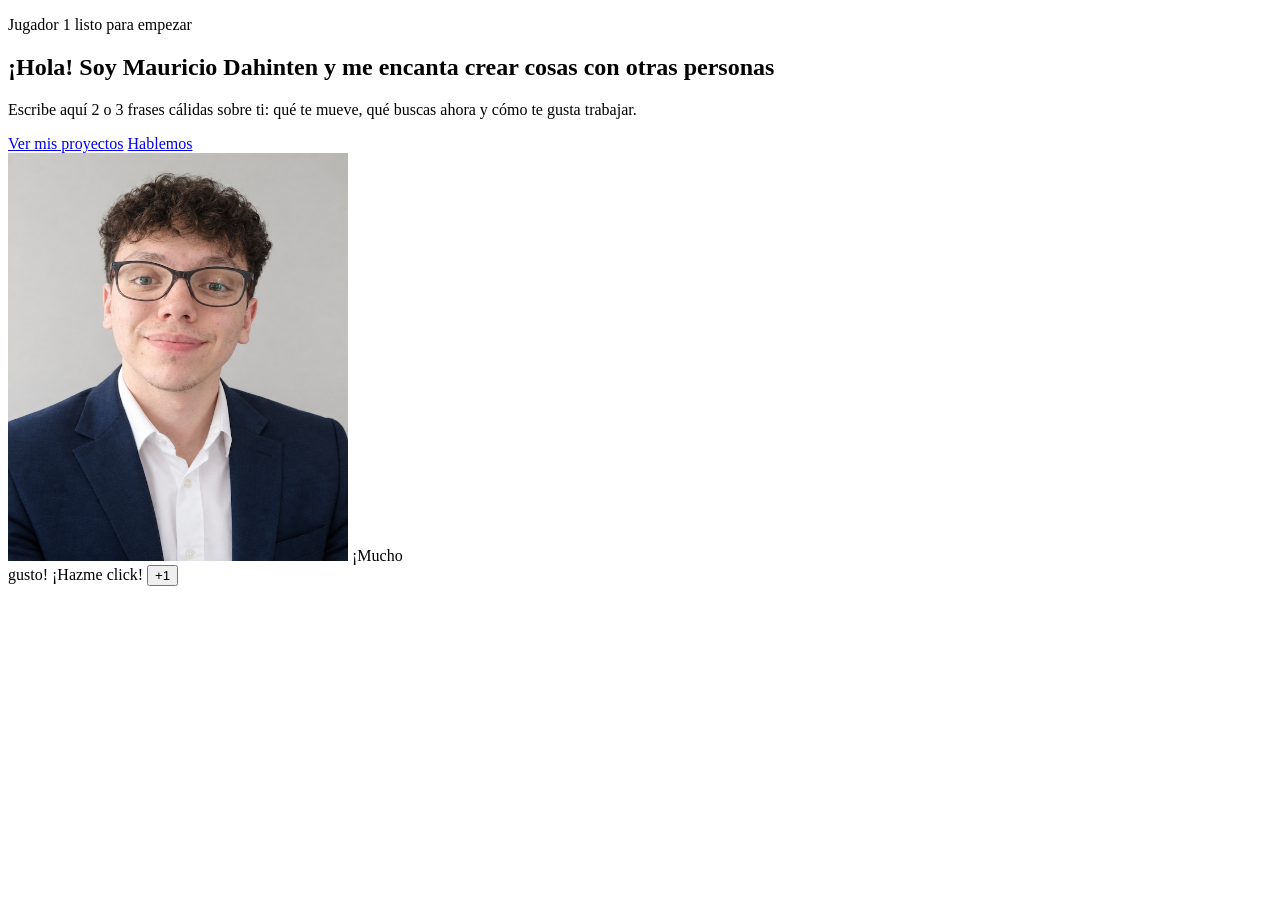
==== index.html @ a979af52 "feat: creacion entera de frontend" ====
<!DOCTYPE html>
<html lang="es"><head><meta charset="utf-8"><meta name="viewport" content="width=device-width,initial-scale=1">
<title>Inicio | Mauricio Dahinten</title><meta name="description" content="Portafolio de Mauricio Dahinten, programador junior.">
<link rel="preconnect" href="https://fonts.googleapis.com"><link rel="preconnect" href="https://fonts.gstatic.com" crossorigin>
<link href="https://fonts.googleapis.com/css2?family=Nunito:wght@400;700&family=Press+Start+2P&display=swap" rel="stylesheet">
<link rel="stylesheet" href="css/estilos.css"></head>
<body data-root="" data-page="inicio">
<main>
<section class="hero">
 <div>
  <p class="sub" data-en="Player 1 ready to start">Jugador 1 listo para empezar</p>
  <h1 data-en="Hi! I'm <span class='nombre'>Mauricio Dahinten</span> and I love creating things with other people">¡Hola! Soy <span class="nombre">Mauricio Dahinten</span> y me encanta crear cosas con otras personas</h1>
  <div class="rol" id="rol" data-roles="Programador junior|Jugador de corazón|Compañero de equipo" data-roles-en="Junior developer|Gamer at heart|Team player"><span></span></div>
  <p class="lead" data-en="Write here 2 or 3 warm sentences about you: what drives you, what you are looking for and how you like to work.">Escribe aquí 2 o 3 frases cálidas sobre ti: qué te mueve, qué buscas ahora y cómo te gusta trabajar.</p>
  <a class="btn" href="html/proyectos.html" data-en="See my projects">Ver mis proyectos</a> <a class="btn alt" href="html/contacto.html" data-en="Let's talk">Hablemos</a>
 </div>
 <div class="foto">
  <img src="img/foto.jpg" width="340" height="408" onerror="this.onerror=null;this.src='img/foto.jpg'" alt="Mauricio Dahinten">
  <span class="globo" data-en="Nice<br>to meet you!">¡Mucho<br>gusto!</span>
  <span class="pista" id="pista" data-en="Click me!">¡Hazme click!</span>
  <button id="moneda" aria-label="Moneda / Coin">+1</button>
 </div>
</section>
</main>
<script src="js/main.js"></script>
</body></html>
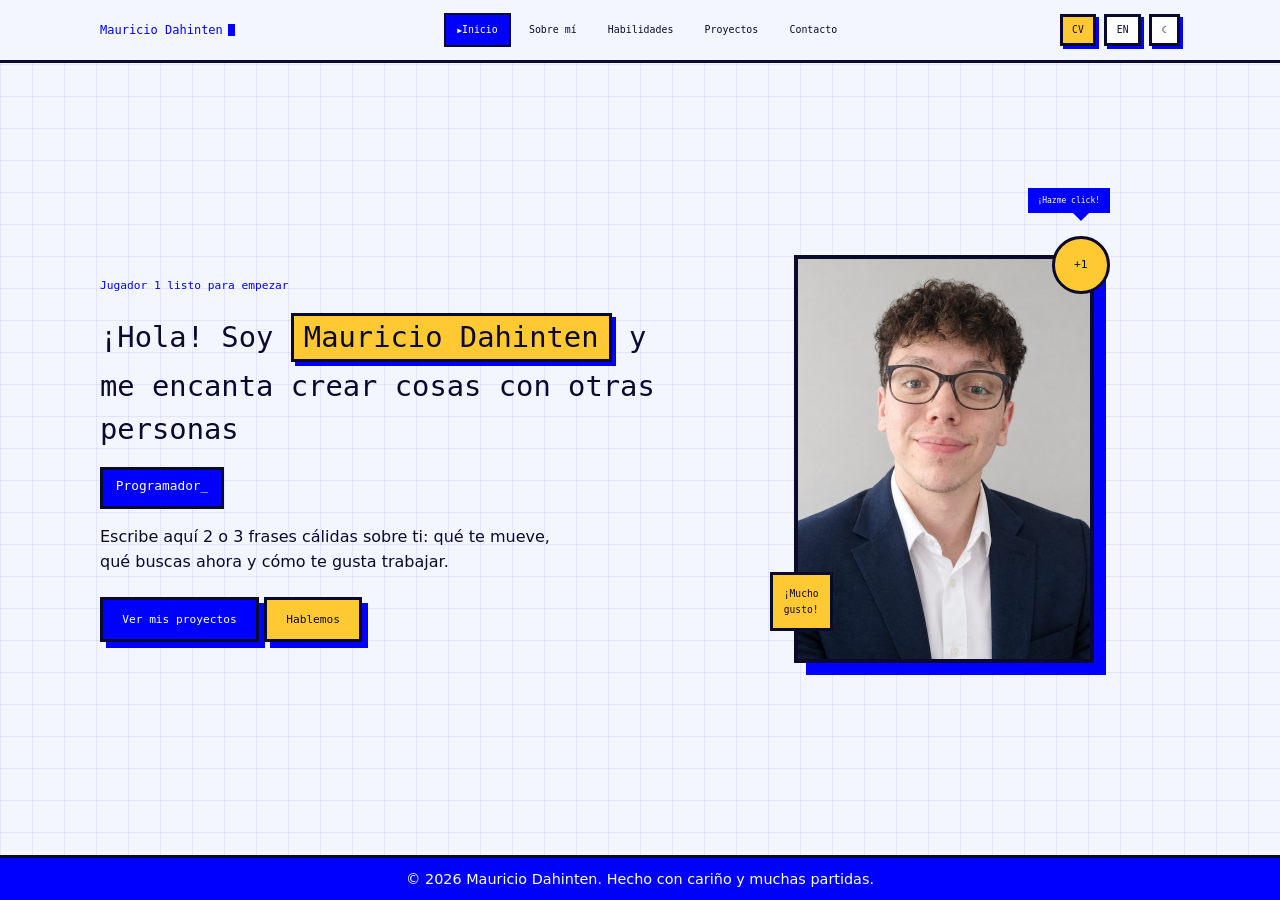
==== commit e27508c0: "fix: se arregla el directorio de la imagen" ====
--- a/index.html
+++ b/index.html
@@ -15,7 +15,7 @@
   <a class="btn" href="html/proyectos.html" data-en="See my projects">Ver mis proyectos</a> <a class="btn alt" href="html/contacto.html" data-en="Let's talk">Hablemos</a>
  </div>
  <div class="foto">
-  <img src="img/foto.jpg" width="340" height="408" onerror="this.onerror=null;this.src='img/foto.jpg'" alt="Mauricio Dahinten">
+  <img src="img/foto.jpg" width="340" height="408" onerror="var n=this.dataset.i=(+this.dataset.i||0)+1;this.src=['img/foto.jpg','img/foto.webp','img/placeholder.svg'][n-1]||''" alt="Mauricio Dahinten">
   <span class="globo" data-en="Nice<br>to meet you!">¡Mucho<br>gusto!</span>
   <span class="pista" id="pista" data-en="Click me!">¡Hazme click!</span>
   <button id="moneda" aria-label="Moneda / Coin">+1</button>
@@ -23,4 +23,4 @@
 </section>
 </main>
 <script src="js/main.js"></script>
-</body></html>
+</body></html>
--- a/css/estilos.css
+++ b/css/estilos.css
@@ -0,0 +1,124 @@
+:root{--azul:#0000FF;--tinta:#0A0A2E;--papel:#F4F6FF;--suave:#D6DCFF;--moneda:#FFC933;--card:#fff;--txtazul:#0000FF;--sombra:#0000FF;--rej:#0000ff12;--apagado:#4a4a7a;--px:'Press Start 2P',monospace;--cuerpo:'Nunito',system-ui,sans-serif}
+*{box-sizing:border-box;margin:0}
+html{scroll-behavior:smooth}
+body{font:1.05rem/1.7 var(--cuerpo);color:var(--tinta);background:var(--papel);background-image:linear-gradient(var(--rej) 1px,transparent 1px),linear-gradient(90deg,var(--rej) 1px,transparent 1px);background-size:32px 32px;min-height:100vh;display:flex;flex-direction:column}
+main{flex:1;width:min(1080px,92%);margin:0 auto;padding:3rem 0 4rem}
+a{color:inherit}
+:focus-visible{outline:3px solid var(--moneda);outline-offset:3px}
+h1,h2,h3{font-family:var(--px);line-height:1.5;font-weight:400}
+h1{font-size:clamp(1.3rem,3.6vw,2.2rem)}
+h2{font-size:1rem;margin-bottom:1rem}
+h3{font-size:.8rem;margin-bottom:.5rem}
+p+p{margin-top:1rem}
+.sub{color:var(--txtazul);font-family:var(--px);font-size:.7rem;margin-bottom:1rem}
+
+/* header */
+header{position:sticky;top:0;z-index:9;background:var(--papel);border-bottom:3px solid var(--tinta)}
+.bar{width:min(1080px,92%);margin:0 auto;display:flex;justify-content:space-between;align-items:center;padding:.8rem 0}
+.logo{font:.75rem var(--px);text-decoration:none;color:var(--txtazul)}
+.logo::after{content:"";display:inline-block;width:.6em;height:1em;background:var(--txtazul);margin-left:.4em;vertical-align:-.15em;animation:parp 1s steps(1) infinite}
+@keyframes parp{50%{opacity:0}}
+nav{display:flex;gap:.3rem}
+nav a{font:.62rem var(--px);text-decoration:none;padding:.6rem .7rem;border:2px solid transparent}
+nav a:hover,nav a.on{border-color:var(--tinta);background:var(--azul);color:#fff}
+nav a.on::before,nav a:hover::before{content:"\25B6 ";font-size:.5rem}
+#menu{display:none;font:.65rem var(--px);background:var(--azul);color:#fff;border:3px solid var(--tinta);padding:.5rem .7rem;cursor:pointer}
+
+/* piezas */
+.card,.btn{border:3px solid var(--tinta);background:var(--card);box-shadow:6px 6px 0 var(--sombra);transition:transform .15s,box-shadow .15s}
+.card{padding:1.5rem}
+.card:hover{transform:translate(-3px,-3px);box-shadow:9px 9px 0 var(--sombra)}
+.btn{display:inline-block;padding:.8rem 1.2rem;font:.7rem var(--px);text-decoration:none;cursor:pointer;background:var(--azul);color:#fff}
+.btn.alt{background:var(--moneda);color:var(--tinta)}
+.btn:hover{transform:translate(-2px,-2px);box-shadow:8px 8px 0 var(--tinta)}
+.btn:active{transform:translate(4px,4px);box-shadow:2px 2px 0 var(--tinta)}
+.grid{display:grid;gap:2rem;grid-template-columns:repeat(auto-fit,minmax(260px,1fr))}
+.chip{display:inline-block;border:2px solid var(--tinta);background:var(--suave);padding:.15rem .7rem;margin:.2rem .2rem 0 0;font-size:.9rem;font-weight:700}
+.intro{max-width:60ch;margin:1rem 0 2.5rem}
+
+/* inicio */
+.hero{display:grid;grid-template-columns:1.2fr 1fr;gap:3rem;align-items:center;min-height:68vh}
+.hero p.lead{margin:1.2rem 0 1.8rem;max-width:46ch}
+.rol{display:inline-block;background:var(--azul);color:#fff;font:.8rem var(--px);padding:.5rem .8rem;margin-top:1rem;border:3px solid var(--tinta);min-height:2.6rem}
+.rol::after{content:"_";animation:parp .8s steps(1) infinite}
+.foto{position:relative;justify-self:center;width:min(340px,80%)}
+.foto img{display:block;width:100%;aspect-ratio:5/6;object-fit:cover;border:4px solid var(--tinta);box-shadow:12px 12px 0 var(--sombra);transition:transform .1s}
+.globo{position:absolute;left:-1.5rem;bottom:2rem;background:var(--moneda);border:3px solid var(--tinta);font:.6rem var(--px);padding:.7rem;line-height:1.6}
+#moneda{position:absolute;right:-1rem;top:-1.2rem;width:3.6rem;height:3.6rem;border-radius:50%;border:3px solid var(--tinta);background:var(--moneda);font:.7rem var(--px);cursor:pointer;animation:flota 2s ease-in-out infinite}
+#moneda:active{transform:scale(.85)}
+@keyframes flota{50%{transform:translateY(-10px)}}
+.hero>*{animation:entra .6s both}.hero>.foto{animation-delay:.25s}
+@keyframes entra{from{opacity:0;transform:translateY(20px)}}
+
+.nombre{display:inline-block;background:var(--moneda);border:3px solid var(--tinta);box-shadow:4px 4px 0 var(--sombra);padding:0 .35em;margin:.1em 0}
+.pista{position:absolute;right:-1rem;top:-4.2rem;background:var(--azul);color:#fff;font:.5rem var(--px);padding:.5rem .6rem;white-space:nowrap;animation:flota 1.4s ease-in-out infinite}
+.pista::after{content:"";position:absolute;right:1.3rem;bottom:-8px;border:8px solid transparent;border-bottom:0;border-top-color:var(--azul)}
+.pista.fuera{display:none}
+
+/* sobre mi */
+.dos{display:grid;grid-template-columns:1.1fr 1fr;gap:3rem}
+.lista{list-style:none;padding:0}
+.lista li{padding:.7rem 0;border-bottom:2px dashed var(--suave)}
+.lista b{color:var(--txtazul)}
+
+/* proyectos */
+.proy{display:flex;flex-direction:column}
+.proy .img{height:9rem;margin:-1.5rem -1.5rem 1rem;background:var(--azul);color:#fff;font:.8rem var(--px);display:grid;place-items:center;border-bottom:3px solid var(--tinta);overflow:hidden}
+.proy .img img{width:100%;height:100%;object-fit:cover}
+.proy .btn{margin-top:auto;align-self:flex-start}
+.proy p{margin-bottom:1rem}
+
+/* habilidades */
+.pips{display:inline-flex;gap:4px;float:right;margin-top:.3rem}
+.pips i{width:14px;height:14px;border:2px solid var(--tinta);background:var(--card);transition:background .2s}
+.pips i.on{background:var(--azul)}
+.hab{list-style:none;padding:0}
+.hab li{padding:.5rem 0;font-weight:700;border-bottom:2px dashed var(--suave)}
+.prox{margin-top:2.5rem}
+
+/* contacto */
+.contacto{grid-template-columns:repeat(2,1fr)}
+.contacto a{display:flex;gap:1rem;align-items:center;text-decoration:none}
+.contacto .ic{flex:none;width:3.4rem;height:3.4rem;background:var(--azul);color:#fff;border:3px solid var(--tinta);display:grid;place-items:center;font:.8rem var(--px)}
+.contacto small{display:block;color:var(--apagado)}
+
+footer{border-top:3px solid var(--tinta);background:var(--azul);color:#fff;text-align:center;padding:.6rem;font-size:.9rem}
+
+@media(max-width:760px){
+ .hero,.dos{grid-template-columns:1fr}.hero{min-height:0}.contacto{grid-template-columns:1fr}
+ #menu{display:block}nav{display:none;position:absolute;top:100%;left:0;right:0;flex-direction:column;background:var(--papel);border-bottom:3px solid var(--tinta);padding:.5rem 4%}
+ nav.abierto{display:flex}
+}
+@media(prefers-reduced-motion:reduce){*{animation:none!important;transition:none!important}}
+
+/* modo oscuro */
+[data-tema=dark]{--papel:#0A0A26;--tinta:#E6EAFF;--suave:#1E1E66;--card:#12123E;--txtazul:#8C9BFF;--sombra:#2F3DFF;--rej:#6b7cff14;--apagado:#A9B2E6}
+.btn.alt,.globo,#moneda,.nombre{color:#0A0A2E}
+
+/* botones de idioma y tema */
+.ctl{display:flex;gap:.5rem;align-items:center}
+.tog{font:.6rem var(--px);background:var(--card);color:var(--tinta);border:3px solid var(--tinta);padding:.45rem .6rem;cursor:pointer;box-shadow:3px 3px 0 var(--sombra);transition:transform .1s,box-shadow .1s}
+.tog:hover{transform:translate(-1px,-1px);box-shadow:4px 4px 0 var(--sombra)}
+.tog:active{transform:translate(3px,3px);box-shadow:0 0 0 var(--sombra)}
+
+/* compacto: todo cabe en una pantalla de laptop sin scroll */
+body{font-size:1rem;line-height:1.55;min-height:100dvh}
+main{display:flex;flex-direction:column;justify-content:center;padding:1.5rem 0}
+h1{font-size:clamp(1.1rem,2.8vw,1.8rem)}
+h2{font-size:.85rem;margin-bottom:.6rem}
+.intro{margin:.6rem 0 1.4rem}
+.hero{min-height:0;gap:2.5rem}
+.hero p.lead{margin:1rem 0 1.4rem}
+.foto{width:min(300px,42vh,80%)}
+.card{padding:1.1rem}
+.grid{gap:1.5rem}
+.tres{display:grid;gap:1.5rem;grid-template-columns:repeat(3,1fr);align-items:start}
+.lista li{padding:.4rem 0}
+.hab li{padding:.35rem 0}
+.proy .img{height:clamp(4.5rem,13vh,7.5rem);margin:-1.1rem -1.1rem .8rem}
+@media(max-width:900px){.tres{grid-template-columns:1fr}}
+.foto img{object-position:center 15%}
+
+/* botón CV del header (fijo en todas las páginas) */
+.tog.cv{background:var(--moneda);color:#0A0A2E;text-decoration:none;display:inline-block}
+@media(max-width:760px){.bar{flex-wrap:wrap;gap:.5rem}.ctl{margin-left:auto}}
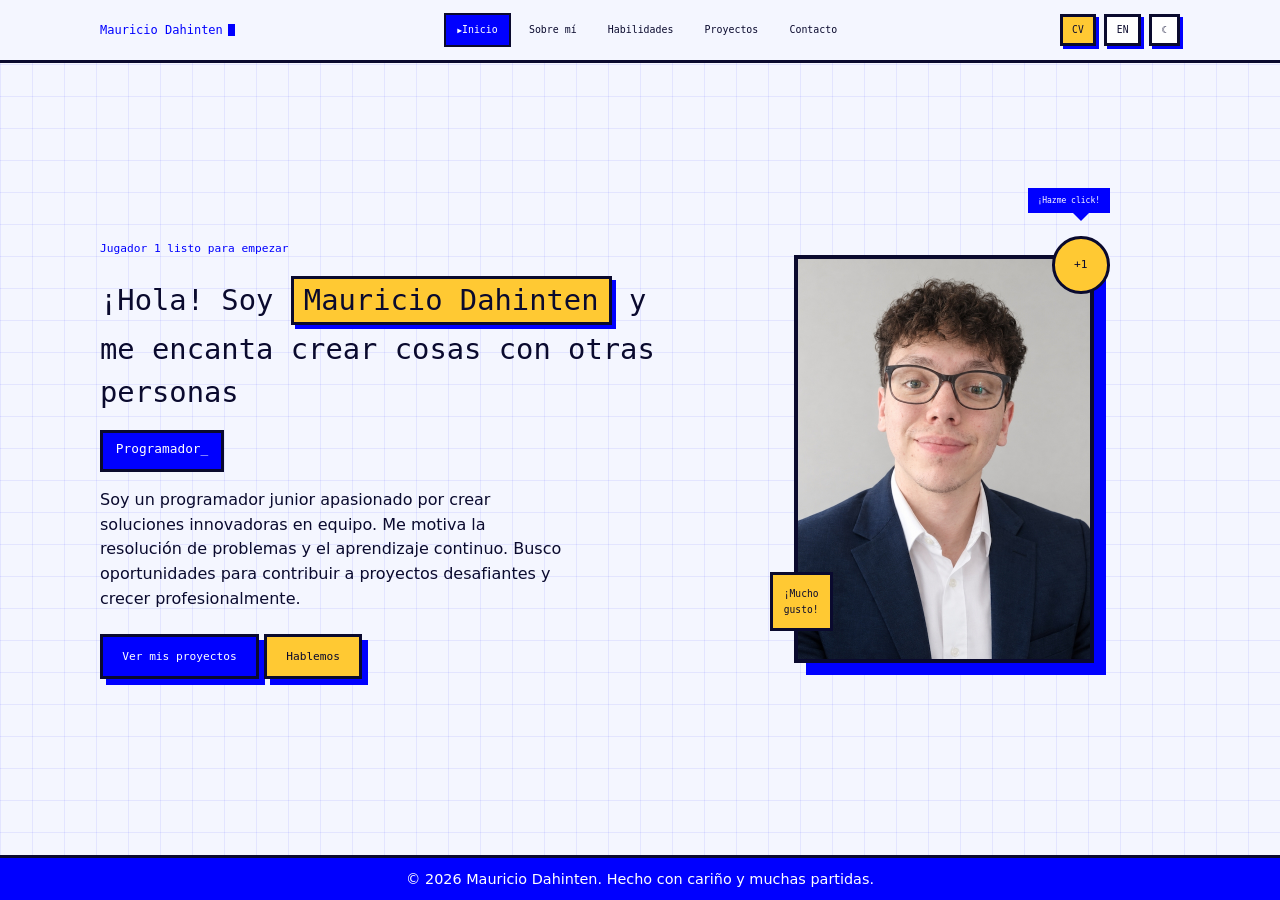
==== commit 36d2093f: "fix: se arregla la informacion en frontend" ====
--- a/index.html
+++ b/index.html
@@ -11,7 +11,7 @@
   <p class="sub" data-en="Player 1 ready to start">Jugador 1 listo para empezar</p>
   <h1 data-en="Hi! I'm <span class='nombre'>Mauricio Dahinten</span> and I love creating things with other people">¡Hola! Soy <span class="nombre">Mauricio Dahinten</span> y me encanta crear cosas con otras personas</h1>
   <div class="rol" id="rol" data-roles="Programador junior|Jugador de corazón|Compañero de equipo" data-roles-en="Junior developer|Gamer at heart|Team player"><span></span></div>
-  <p class="lead" data-en="Write here 2 or 3 warm sentences about you: what drives you, what you are looking for and how you like to work.">Escribe aquí 2 o 3 frases cálidas sobre ti: qué te mueve, qué buscas ahora y cómo te gusta trabajar.</p>
+  <p class="lead" data-en="I am a junior developer passionate about creating innovative solutions as part of a team. I am motivated by problem-solving and continuous learning. I am looking for opportunities to contribute to challenging projects and grow professionally.">Soy un programador junior apasionado por crear soluciones innovadoras en equipo. Me motiva la resolución de problemas y el aprendizaje continuo. Busco oportunidades para contribuir a proyectos desafiantes y crecer profesionalmente.</p>
   <a class="btn" href="html/proyectos.html" data-en="See my projects">Ver mis proyectos</a> <a class="btn alt" href="html/contacto.html" data-en="Let's talk">Hablemos</a>
  </div>
  <div class="foto">
--- a/css/estilos.css
+++ b/css/estilos.css
@@ -121,4 +121,4 @@
 
 /* botón CV del header (fijo en todas las páginas) */
 .tog.cv{background:var(--moneda);color:#0A0A2E;text-decoration:none;display:inline-block}
-@media(max-width:760px){.bar{flex-wrap:wrap;gap:.5rem}.ctl{margin-left:auto}}+@media(max-width:760px){.bar{flex-wrap:wrap;gap:.5rem}.ctl{margin-left:auto}}
